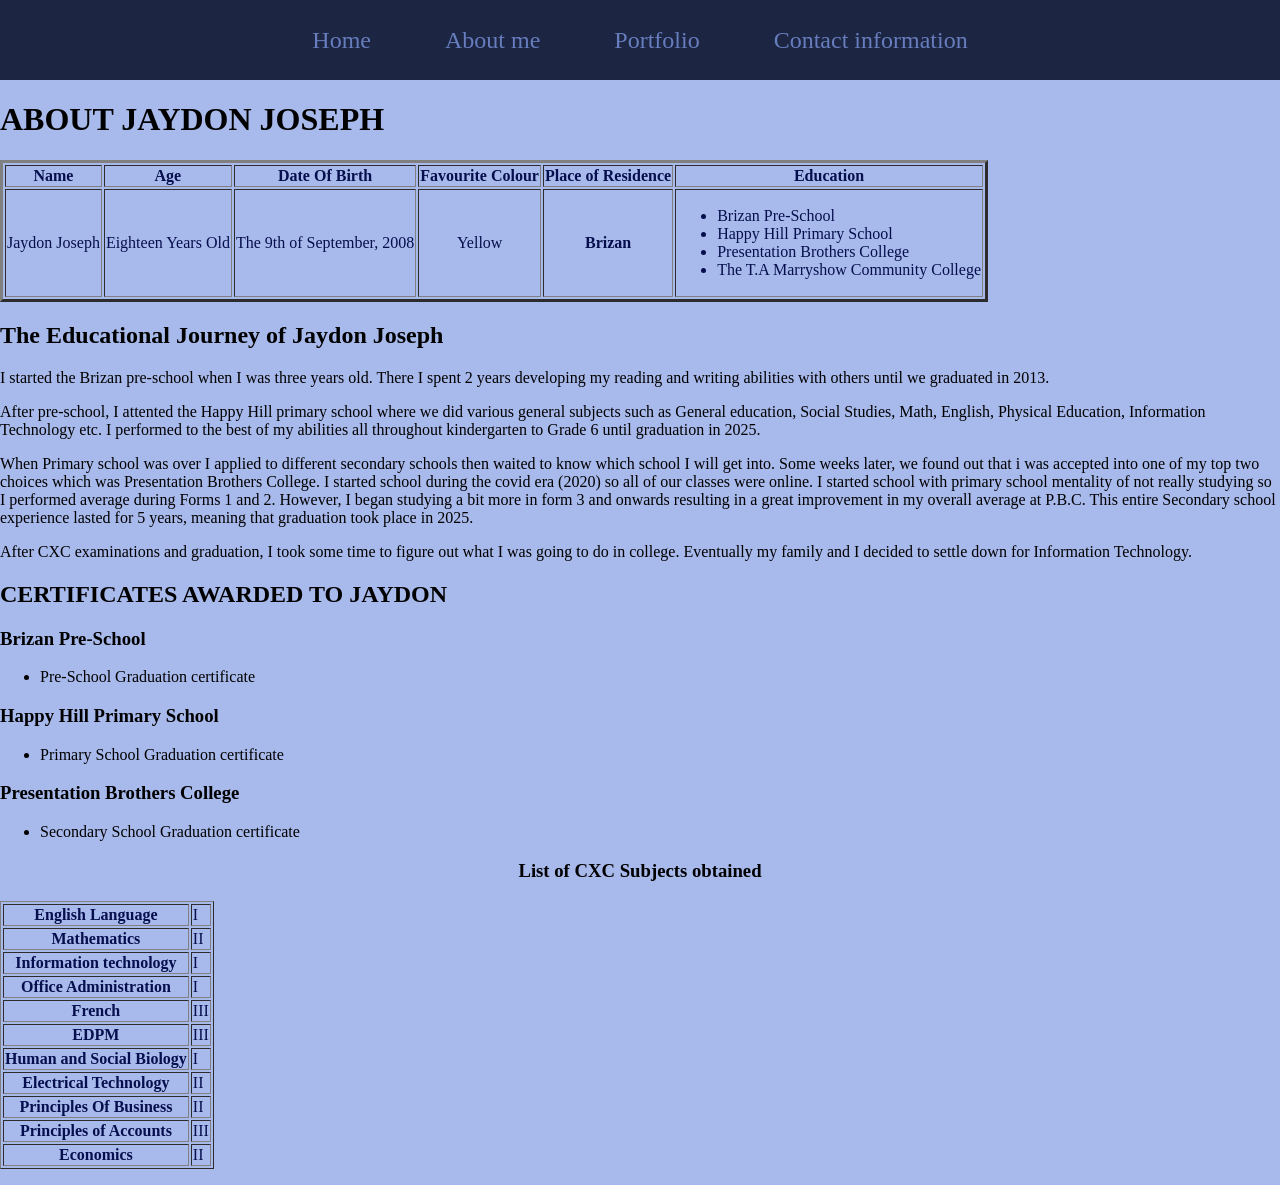
==== About.html @ 51f353b1 "Build personal portfolio website Add a static multi-page personal website for Jaydon Joseph with a h" ====
<!DOCTYPE html>
<html lang="en">
<head>
    <meta charset="UTF-8">
    <meta name="viewport" content="width=device-width, initial-scale=1.0">
    <link rel="stylesheet" href="style.css" type="text/css">
    <title>About Jaydon</title>
</head>
<body>
    <nav id="topmenu">
    <ul>
        <li><a href="index.html">Home</a></li>
        <li><a href="About.html">About me</a></li>
        <li><a href="Portfolio.html">Portfolio</a></li>
        <li><a href="Contact.html">Contact information</a></li>
    </ul>
    </nav>
    
<h1> ABOUT JAYDON JOSEPH</h1>
<table border="3">
    <tr>
        <th>Name</th>
        <th>Age</th>
        <th>Date Of Birth</th>
        <th>Favourite Colour</th>
        <th>Place of Residence</th>
        <th>Education</th>
    </tr>
    <tr>
        <td>Jaydon Joseph</td>
        <td>Eighteen Years Old</td>
        <td>The 9th of September, 2008</td>
        <td class="favcolor">Yellow</td>
        <th>Brizan</th>
        <td>
            <ul>
                <li>Brizan Pre-School</li>
                <li>Happy Hill Primary School</li>
                <li>Presentation Brothers College</li>
                <li>The T.A Marryshow Community College</li>
            </ul>
        </td>
    </tr>
</table>
<h2>The Educational Journey of Jaydon Joseph</h2>
<p>I started the Brizan pre-school when I was three years old. There I spent 2 years developing my reading and writing abilities with others until we graduated in 2013.</p>
<p>After pre-school, I attented the Happy Hill primary school where we did various general subjects such as General education, Social Studies, Math, English, Physical Education, Information Technology etc. I performed to the best of my abilities all throughout kindergarten to Grade 6 until graduation in 2025.</p>
<p>When Primary school was over I applied to different secondary schools then waited to know which school I will get into. Some weeks later, we found out that i was accepted into one of my top two choices which was Presentation Brothers College. I started school during the covid era (2020) so all of our classes were online. I started school with primary school mentality of not really studying so I performed average during Forms 1 and 2. However, I began studying a bit more in form 3 and onwards resulting in a great improvement in my overall average at P.B.C. This entire Secondary school experience lasted for 5 years, meaning that graduation took place in 2025.</p>
<p>After CXC examinations and graduation, I took some time to figure out what I was going to do in college. Eventually my family and I decided to settle down for Information Technology.</p>
<h2>CERTIFICATES AWARDED TO JAYDON</h2>
<h3>Brizan Pre-School</h3>
<p class="pre-school"> <ul><li>Pre-School Graduation certificate</li></ul>
</p>
<h3>Happy Hill Primary School</h3>
<p class="primary-school"> <ul><li>Primary School Graduation certificate</li></ul>
</p>
<h3>Presentation Brothers College</h3>
<p class="secondary-school"> <ul>
    <li>Secondary School Graduation certificate</li>
</ul>
<h3 style="text-align:center;">List of CXC Subjects obtained</h3>
<table border="1">
    <tr>
      <th scope="row">English Language</th>
      <td>I</td>
    </tr>
    <tr>
      <th scope="row">Mathematics</th>
      <td>II</td>
    </tr>
    <tr>
      <th scope="row">Information technology</th>
      <td>I</td>
    </tr>
    <tr>
      <th scope="row">Office Administration</th>
      <td>I</td>
    </tr>
    <tr>
      <th scope="row">French</th>
      <td>III</td>
    </tr>
    <tr>
      <th scope="row">EDPM</th>
      <td>III</td>
    </tr>
    <tr>
      <th scope="row">Human and Social Biology</th>
      <td>I</td>
    </tr>
    <tr>
      <th scope="row">Electrical Technology</th>
      <td>II</td>
    </tr>
    <tr>
      <th scope="row">Principles Of Business</th>
      <td>II</td>
    </tr>
    <tr>
      <th scope="row">Principles of Accounts</th>
      <td>III</td>
    </tr>
    <tr>
      <th scope="row">Economics</th>
      <td>II</td>
    </tr>

  </table>
</p>
</body>
</html>
---- style.css ----
body{
    margin: 0;
    padding: 0;
    background: #a8b9eb;
}
nav#topmenu ul{
    list-style: none;
    background-color: #1C2541;
    text-align: center;
    padding: 0;
    margin: 0;
}
nav#topmenu li{
    font-size: 24px;
    line-height: 40px;
    height: 40px;
    display: inline-block;
    padding: 20px;
}
nav#topmenu a{
    text-decoration: none;
    color: #677dbe;
}

.profile{
    width:250px;
    height:250px;
    align-content:center;
    display: block;
    margin-left: auto;
    margin-right: auto;
}
.trail{
    width:300px;
    height:450px;
    align-content:center;
    display: block;
    margin-left: auto;
    margin-right: auto;
}
.stones{
    width:300px;
    height:450px;
    align-content:left;
    display: block;
    margin-left: 10px;
    margin-right: auto;
}
.people{
    width:300px;
    height:450px;
    align-content:center;
    display: block;
    margin-left: auto;
    margin-right: auto;
}

.hiking{
    display: flex;
    gap: 1px
}
.karate{
     display: flex;
    gap: 1px
}
.six{
    width:300px;
    height:450px;
    align-content:center;
    display: block;
    margin-left: auto;
    margin-right: auto;
}
.group{
    width:300px;
    height:450px;
    align-content:center;
    display: block;
    margin-left: auto;
    margin-right: auto;
}
.grading{
    width:300px;
    height:450px;
    align-content:center;
    display: block;
    margin-left: auto;
    margin-right: auto;
}
.photography{
    display: flex;
    gap: 1px
}
.purp{
     width:300px;
    height:450px;
    align-content:center;
    display: block;
    margin-left: auto;
    margin-right: auto;
}
.leaf{
     width:300px;
    height:450px;
    align-content:center;
    display: block;
    margin-left: auto;
    margin-right: auto;
}
.sky{
     width:300px;
    height:450px;
    align-content:center;
    display: block;
    margin-left: auto;
    margin-right: auto;
}
nav a {
  color: #333333;              
  text-decoration: none;       
  padding: 10px 15px;          
  transition: background 0.3s, color 0.3s; 
}

nav a:hover {
  background-color: #99b7ba;   
  color: #9A7B56;              
  border-radius: 4px;          
}
.favcolor{
    text-align:center;
}
table{
    color: rgb(6, 15, 77); 
}
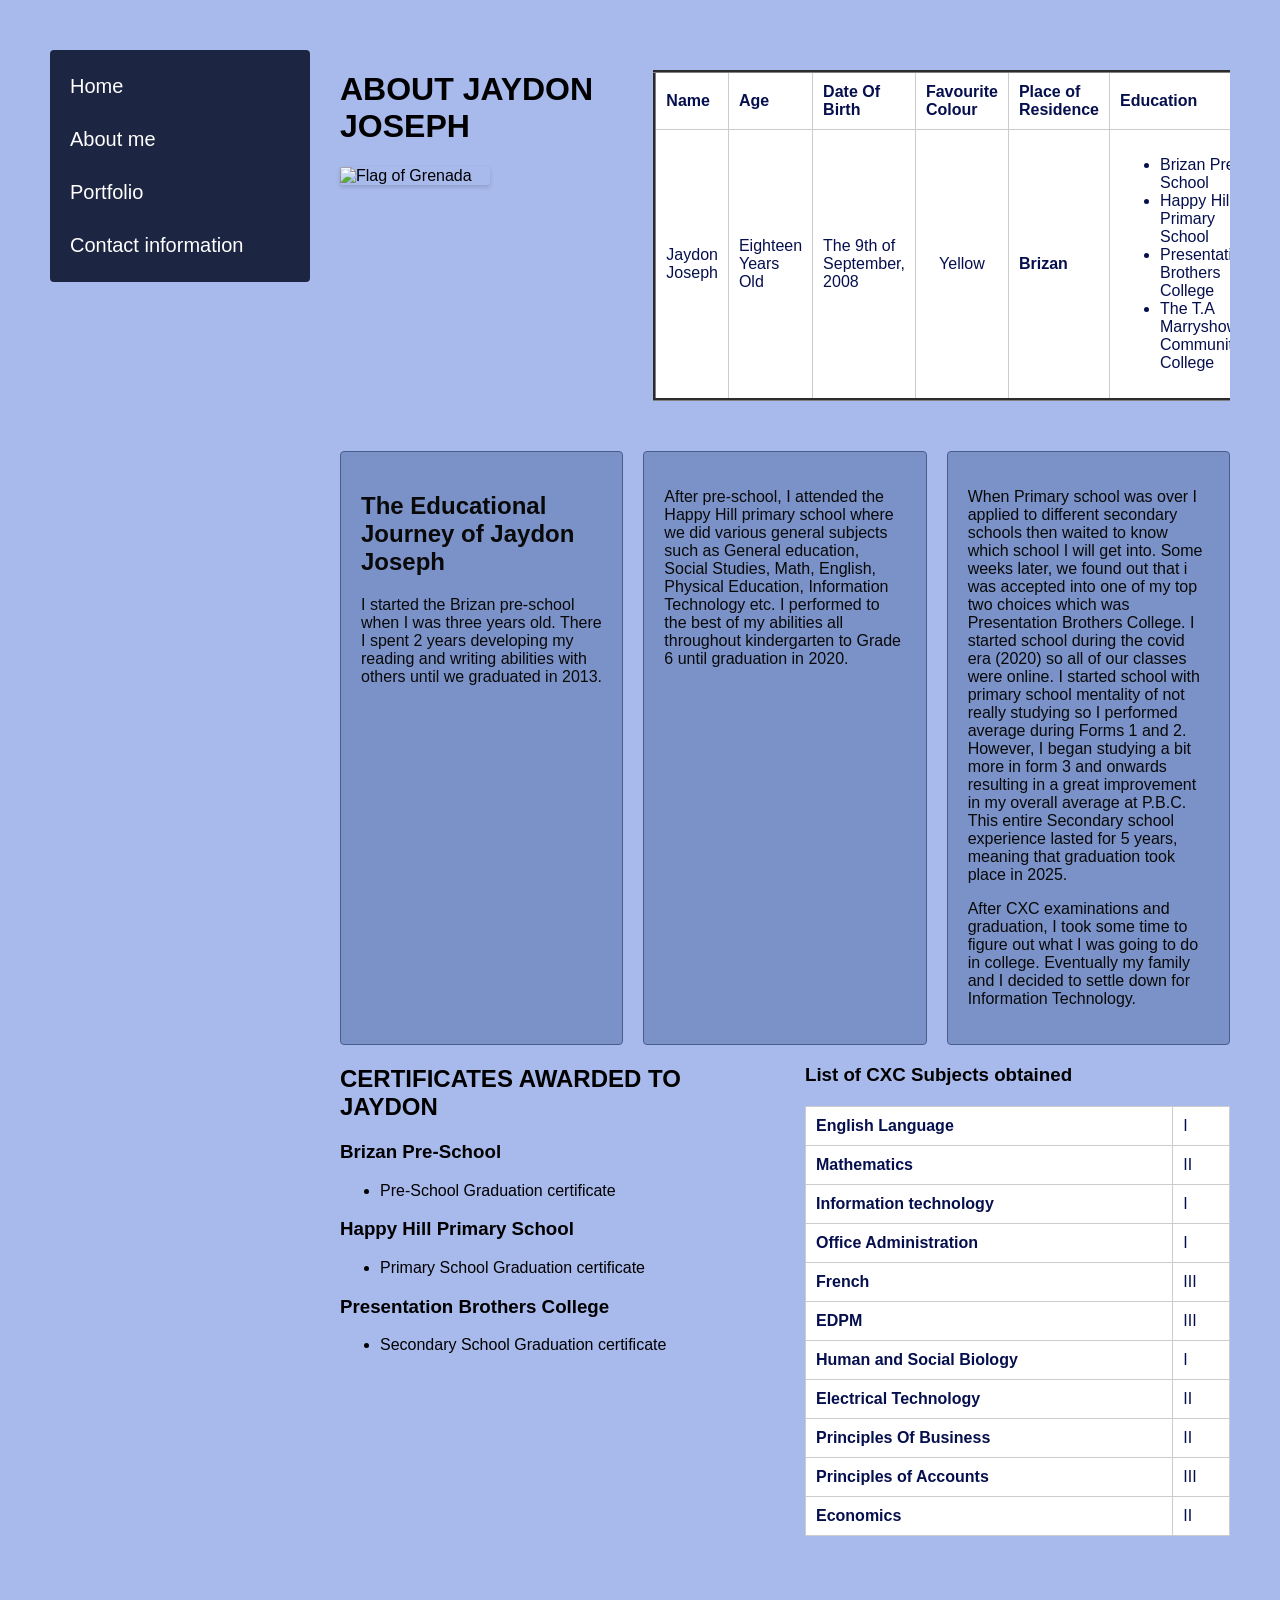
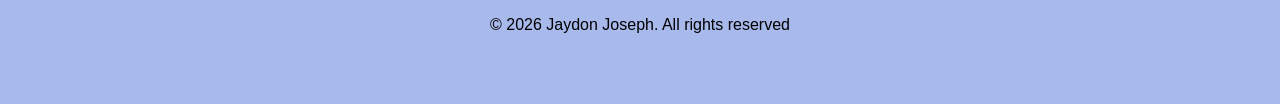
==== commit 3ccda6e4: "added a universal page wrapper, changed the header and main overview alignment, and wrapped content " ====
--- a/About.html
+++ b/About.html
@@ -7,105 +7,118 @@
     <title>About Jaydon</title>
 </head>
 <body>
+
+<div class="page-wrapper">
+
+    <!-- 1. NAVIGATION MENU -->
     <nav id="topmenu">
-    <ul>
-        <li><a href="index.html">Home</a></li>
-        <li><a href="About.html">About me</a></li>
-        <li><a href="Portfolio.html">Portfolio</a></li>
-        <li><a href="Contact.html">Contact information</a></li>
-    </ul>
+        <ul>
+            <li><a href="index.html">Home</a></li>
+            <li><a href="About.html">About me</a></li>
+            <li><a href="Portfolio.html">Portfolio</a></li>
+            <li><a href="Contact.html">Contact information</a></li>
+        </ul>
     </nav>
     
-<h1> ABOUT JAYDON JOSEPH</h1>
-<table border="3">
-    <tr>
-        <th>Name</th>
-        <th>Age</th>
-        <th>Date Of Birth</th>
-        <th>Favourite Colour</th>
-        <th>Place of Residence</th>
-        <th>Education</th>
-    </tr>
-    <tr>
-        <td>Jaydon Joseph</td>
-        <td>Eighteen Years Old</td>
-        <td>The 9th of September, 2008</td>
-        <td class="favcolor">Yellow</td>
-        <th>Brizan</th>
-        <td>
-            <ul>
-                <li>Brizan Pre-School</li>
-                <li>Happy Hill Primary School</li>
-                <li>Presentation Brothers College</li>
-                <li>The T.A Marryshow Community College</li>
-            </ul>
-        </td>
-    </tr>
-</table>
-<h2>The Educational Journey of Jaydon Joseph</h2>
-<p>I started the Brizan pre-school when I was three years old. There I spent 2 years developing my reading and writing abilities with others until we graduated in 2013.</p>
-<p>After pre-school, I attented the Happy Hill primary school where we did various general subjects such as General education, Social Studies, Math, English, Physical Education, Information Technology etc. I performed to the best of my abilities all throughout kindergarten to Grade 6 until graduation in 2025.</p>
-<p>When Primary school was over I applied to different secondary schools then waited to know which school I will get into. Some weeks later, we found out that i was accepted into one of my top two choices which was Presentation Brothers College. I started school during the covid era (2020) so all of our classes were online. I started school with primary school mentality of not really studying so I performed average during Forms 1 and 2. However, I began studying a bit more in form 3 and onwards resulting in a great improvement in my overall average at P.B.C. This entire Secondary school experience lasted for 5 years, meaning that graduation took place in 2025.</p>
-<p>After CXC examinations and graduation, I took some time to figure out what I was going to do in college. Eventually my family and I decided to settle down for Information Technology.</p>
-<h2>CERTIFICATES AWARDED TO JAYDON</h2>
-<h3>Brizan Pre-School</h3>
-<p class="pre-school"> <ul><li>Pre-School Graduation certificate</li></ul>
-</p>
-<h3>Happy Hill Primary School</h3>
-<p class="primary-school"> <ul><li>Primary School Graduation certificate</li></ul>
-</p>
-<h3>Presentation Brothers College</h3>
-<p class="secondary-school"> <ul>
-    <li>Secondary School Graduation certificate</li>
-</ul>
-<h3 style="text-align:center;">List of CXC Subjects obtained</h3>
-<table border="1">
-    <tr>
-      <th scope="row">English Language</th>
-      <td>I</td>
-    </tr>
-    <tr>
-      <th scope="row">Mathematics</th>
-      <td>II</td>
-    </tr>
-    <tr>
-      <th scope="row">Information technology</th>
-      <td>I</td>
-    </tr>
-    <tr>
-      <th scope="row">Office Administration</th>
-      <td>I</td>
-    </tr>
-    <tr>
-      <th scope="row">French</th>
-      <td>III</td>
-    </tr>
-    <tr>
-      <th scope="row">EDPM</th>
-      <td>III</td>
-    </tr>
-    <tr>
-      <th scope="row">Human and Social Biology</th>
-      <td>I</td>
-    </tr>
-    <tr>
-      <th scope="row">Electrical Technology</th>
-      <td>II</td>
-    </tr>
-    <tr>
-      <th scope="row">Principles Of Business</th>
-      <td>II</td>
-    </tr>
-    <tr>
-      <th scope="row">Principles of Accounts</th>
-      <td>III</td>
-    </tr>
-    <tr>
-      <th scope="row">Economics</th>
-      <td>II</td>
-    </tr>
+    <!-- 2. MAIN CONTENT WINDOW -->
+    <div class="main-content">
+        
+        <!-- Top Section: Header Title and Main Table side-by-side -->
+        <div class="top-row">
+            <header class="title-card">
+                <h1>ABOUT JAYDON JOSEPH</h1>
+                <img class="flag-icon" src="https://upload.wikimedia.org/wikipedia/commons/b/bc/Flag_of_Grenada.svg?utm_source=en.wikipedia.org&utm_campaign=index&utm_content=original" alt="Flag of Grenada">
+            </header>
+            
+            <div class="table-container">
+                <table border="3">
+                    <tr>
+                        <th>Name</th>
+                        <th>Age</th>
+                        <th>Date Of Birth</th>
+                        <th>Favourite Colour</th>
+                        <th>Place of Residence</th>
+                        <th>Education</th>
+                    </tr>
+                    <tr>
+                        <td>Jaydon Joseph</td>
+                        <td>Eighteen Years Old</td>
+                        <td>The 9th of September, 2008</td>
+                        <td class="favcolor">Yellow</td>
+                        <th>Brizan</th>
+                        <td>
+                            <ul>
+                                <li>Brizan Pre-School</li>
+                                <li>Happy Hill Primary School</li>
+                                <li>Presentation Brothers College</li>
+                                <li>The T.A Marryshow Community College</li>
+                            </ul>
+                        </td>
+                    </tr>
+                </table>
+            </div>
+        </div>
 
-  </table>
-</p>
+        <!-- Middle Section: Three Responsive Paragraph Grid Columns -->
+        <main class="layout-grid">
+            <section class="card"> 
+                <h2>The Educational Journey of Jaydon Joseph</h2>
+                <p>I started the Brizan pre-school when I was three years old. There I spent 2 years developing my reading and writing abilities with others until we graduated in 2013.</p>
+            </section>
+
+            <section class="card">
+                <p>After pre-school, I attended the Happy Hill primary school where we did various general subjects such as General education, Social Studies, Math, English, Physical Education, Information Technology etc. I performed to the best of my abilities all throughout kindergarten to Grade 6 until graduation in 2020.</p>
+            </section>
+
+            <section class="card">
+                <p>When Primary school was over I applied to different secondary schools then waited to know which school I will get into. Some weeks later, we found out that i was accepted into one of my top two choices which was Presentation Brothers College. I started school during the covid era (2020) so all of our classes were online. I started school with primary school mentality of not really studying so I performed average during Forms 1 and 2. However, I began studying a bit more in form 3 and onwards resulting in a great improvement in my overall average at P.B.C. This entire Secondary school experience lasted for 5 years, meaning that graduation took place in 2025.</p>
+                <p>After CXC examinations and graduation, I took some time to figure out what I was going to do in college. Eventually my family and I decided to settle down for Information Technology.</p>
+            </section>
+        </main>
+
+        <!-- Bottom Section: Certificates and CXC Grades Layout -->
+        <section class="bottom-section">
+            <div class="certificates-area">
+                <h2>CERTIFICATES AWARDED TO JAYDON</h2>
+                
+                <h3>Brizan Pre-School</h3>
+                <ul class="pre-school">
+                    <li>Pre-School Graduation certificate</li>
+                </ul>
+                
+                <h3>Happy Hill Primary School</h3>
+                <ul class="primary-school">
+                    <li>Primary School Graduation certificate</li>
+                </ul>
+                
+                <h3>Presentation Brothers College</h3>
+                <ul class="secondary-school">
+                    <li>Secondary School Graduation certificate</li>
+                </ul>
+            </div>
+
+            <div class="table-section"> 
+                <h3>List of CXC Subjects obtained</h3>
+                <table border="1">
+                    <tr><th scope="row">English Language</th><td>I</td></tr>
+                    <tr><th scope="row">Mathematics</th><td>II</td></tr>
+                    <tr><th scope="row">Information technology</th><td>I</td></tr>
+                    <tr><th scope="row">Office Administration</th><td>I</td></tr>
+                    <tr><th scope="row">French</th><td>III</td></tr>
+                    <tr><th scope="row">EDPM</th><td>III</td></tr>
+                    <tr><th scope="row">Human and Social Biology</th><td>I</td></tr>
+                    <tr><th scope="row">Electrical Technology</th><td>II</td></tr>
+                    <tr><th scope="row">Principles Of Business</th><td>II</td></tr>
+                    <tr><th scope="row">Principles of Accounts</th><td>III</td></tr>
+                    <tr><th scope="row">Economics</th><td>II</td></tr>
+                </table>
+            </div>
+        </section>
+
+    </div> <!-- End Main Content -->
+</div> <!-- End Page Wrapper -->
+
+<footer>&copy; 2026 Jaydon Joseph. All rights reserved</footer>
+
 </body>
 </html>
--- a/style.css
+++ b/style.css
@@ -1,135 +1,221 @@
-body{
-    margin: 0;
-    padding: 0;
-    background: #a8b9eb;
-}
-nav#topmenu ul{
-    list-style: none;
+body {
+  margin: 0;
+  background: #a8b9eb; 
+  font-size: 1rem;
+  padding: 15px;
+  font-family: Arial, sans-serif;
+}
+
+/* --- Navigation System (Mobile Version) --- */
+nav#topmenu ul {
+  list-style: none;
+  background-color: #1C2541; 
+  text-align: center;
+  padding: 0;
+  margin: 0;
+}
+
+nav#topmenu li {
+  font-size: 24px;
+  display: block; 
+  padding: 15px 0;
+}
+
+nav#topmenu a {
+  text-decoration: none;
+  color: #ffffff; 
+  padding: 10px 15px;
+  transition: background 0.3s, color 0.3s; 
+  display: inline-block;
+}
+
+nav#topmenu a:hover {
+  background-color: #99b7ba; 
+  color: #9A7B56;            
+  border-radius: 4px;          
+}
+
+/* --- Tables & Page Cards --- */
+.card {
+  background-color: #7b92c9; 
+  color: #090909;
+  padding: 20px;
+  margin-bottom: 20px;
+  border: 1px solid #4a5d8a;
+  border-radius: 4px;
+}
+
+.table-container,
+.table-section {
+  width: 100%;
+  overflow-x: auto; /* Lets tables scroll smoothly on tiny phone screens */
+  margin-bottom: 20px;
+}
+
+table {
+  width: 100%;
+  border-collapse: collapse;
+  margin-top: 20px;
+  background: white;
+  color: rgb(6, 15, 77); 
+}
+
+th, td {
+  padding: 10px;
+  border: 1px solid #ccc;
+  text-align: left;
+}
+
+.favcolor {
+  text-align: center;
+}
+
+/* Layout Structure & Responsive Images  */
+
+.top-row, 
+.layout-grid, 
+.bottom-section, 
+.portfolio-stack {
+  display: block; 
+}
+
+.image-gallery img,
+.karate img, 
+.hiking img, 
+.photography img {
+  width: 100%;
+  height: 250px;       
+  object-fit: cover;   
+  border-radius: 4px;
+  margin-bottom: 15px; 
+  display: block;
+}
+
+
+.profile {
+  width: 100%;
+  max-width: 250px; 
+  height: auto;
+  border-radius: 4px;
+  display: block;
+  margin: 15px auto;
+}
+.flag-icon {
+  width: 100%;
+  max-width: 150px;   /* Limits the width so it doesn't get overly large */
+  height: auto;       
+  display: block;
+  margin: 15px 0;   
+  border-radius: 2px; 
+  box-shadow: 0 2px 4px rgba(0, 0, 0, 0.15); 
+} 
+footer {
+  text-align: center;
+  padding: 40px 20px;
+}
+
+
+/* 
+   2. TABLET STYLES (Triggers on display widths 768px and wider)
+*/
+@media (min-width: 768px) {
+  body {
+    padding: 30px;
+  }
+
+ 
+  .layout-grid {
+    display: grid;
+    grid-template-columns: 1fr 1fr; 
+    gap: 20px;
+  }
+  
+  .card {
+    margin-bottom: 0; 
+  }
+
+ 
+  .karate, .hiking, .photography {
+    display: grid;
+    grid-template-columns: 1fr 1fr;
+    gap: 15px;
+  }
+  
+  .karate img, .hiking img, .photography img {
+    margin-bottom: 0;
+  }
+}
+
+
+/*
+   3. DESKTOP STYLES (Triggers on Computer monitors 1024px and wider)
+*/
+@media (min-width: 1024px) {
+ 
+  .page-wrapper {
+    display: grid;
+    grid-template-columns: 260px 1fr;
+    gap: 30px;
+    max-width: 1300px; 
+    margin: 0 auto;
+    padding: 20px;
+  }
+
+  
+  nav#topmenu {
+    height: fit-content;
+    position: sticky;
+    top: 20px;
+    margin-bottom: 0;
+  }
+
+  nav#topmenu ul {
     background-color: #1C2541;
-    text-align: center;
-    padding: 0;
-    margin: 0;
-}
-nav#topmenu li{
-    font-size: 24px;
-    line-height: 40px;
-    height: 40px;
-    display: inline-block;
-    padding: 20px;
-}
-nav#topmenu a{
-    text-decoration: none;
-    color: #677dbe;
-}
-
-.profile{
-    width:250px;
-    height:250px;
-    align-content:center;
+    border-radius: 4px;
+    padding: 10px 0;
+  }
+
+  nav#topmenu li {
+    display: block; 
+    font-size: 20px;
+    height: auto;
+    line-height: normal;
+    padding: 5px;
+    text-align: left;
+  }
+
+  nav#topmenu a {
     display: block;
-    margin-left: auto;
-    margin-right: auto;
-}
-.trail{
-    width:300px;
-    height:450px;
-    align-content:center;
-    display: block;
-    margin-left: auto;
-    margin-right: auto;
-}
-.stones{
-    width:300px;
-    height:450px;
-    align-content:left;
-    display: block;
-    margin-left: 10px;
-    margin-right: auto;
-}
-.people{
-    width:300px;
-    height:450px;
-    align-content:center;
-    display: block;
-    margin-left: auto;
-    margin-right: auto;
-}
-
-.hiking{
-    display: flex;
-    gap: 1px
-}
-.karate{
-     display: flex;
-    gap: 1px
-}
-.six{
-    width:300px;
-    height:450px;
-    align-content:center;
-    display: block;
-    margin-left: auto;
-    margin-right: auto;
-}
-.group{
-    width:300px;
-    height:450px;
-    align-content:center;
-    display: block;
-    margin-left: auto;
-    margin-right: auto;
-}
-.grading{
-    width:300px;
-    height:450px;
-    align-content:center;
-    display: block;
-    margin-left: auto;
-    margin-right: auto;
-}
-.photography{
-    display: flex;
-    gap: 1px
-}
-.purp{
-     width:300px;
-    height:450px;
-    align-content:center;
-    display: block;
-    margin-left: auto;
-    margin-right: auto;
-}
-.leaf{
-     width:300px;
-    height:450px;
-    align-content:center;
-    display: block;
-    margin-left: auto;
-    margin-right: auto;
-}
-.sky{
-     width:300px;
-    height:450px;
-    align-content:center;
-    display: block;
-    margin-left: auto;
-    margin-right: auto;
-}
-nav a {
-  color: #333333;              
-  text-decoration: none;       
-  padding: 10px 15px;          
-  transition: background 0.3s, color 0.3s; 
-}
-
-nav a:hover {
-  background-color: #99b7ba;   
-  color: #9A7B56;              
-  border-radius: 4px;          
-}
-.favcolor{
-    text-align:center;
-}
-table{
-    color: rgb(6, 15, 77); 
+    width: 100%;
+    box-sizing: border-box;
+  }
+
+  .top-row {
+    display: grid;
+    grid-template-columns: 1fr 2fr;
+    gap: 25px;
+    align-items: start;
+    margin-bottom: 30px;
+  }
+
+ 
+  .main-content .layout-grid {
+    display: grid;
+    grid-template-columns: 1fr 1fr 1fr; 
+    gap: 20px;
+  }
+
+ 
+  .bottom-section {
+    display: grid;
+    grid-template-columns: 1fr 1fr;
+    gap: 40px;
+    align-items: start;
+  }
+
+ 
+  .karate, .hiking, .photography {
+    grid-template-columns: 1fr 1fr 1fr;
+    gap: 20px;
+  }
 }
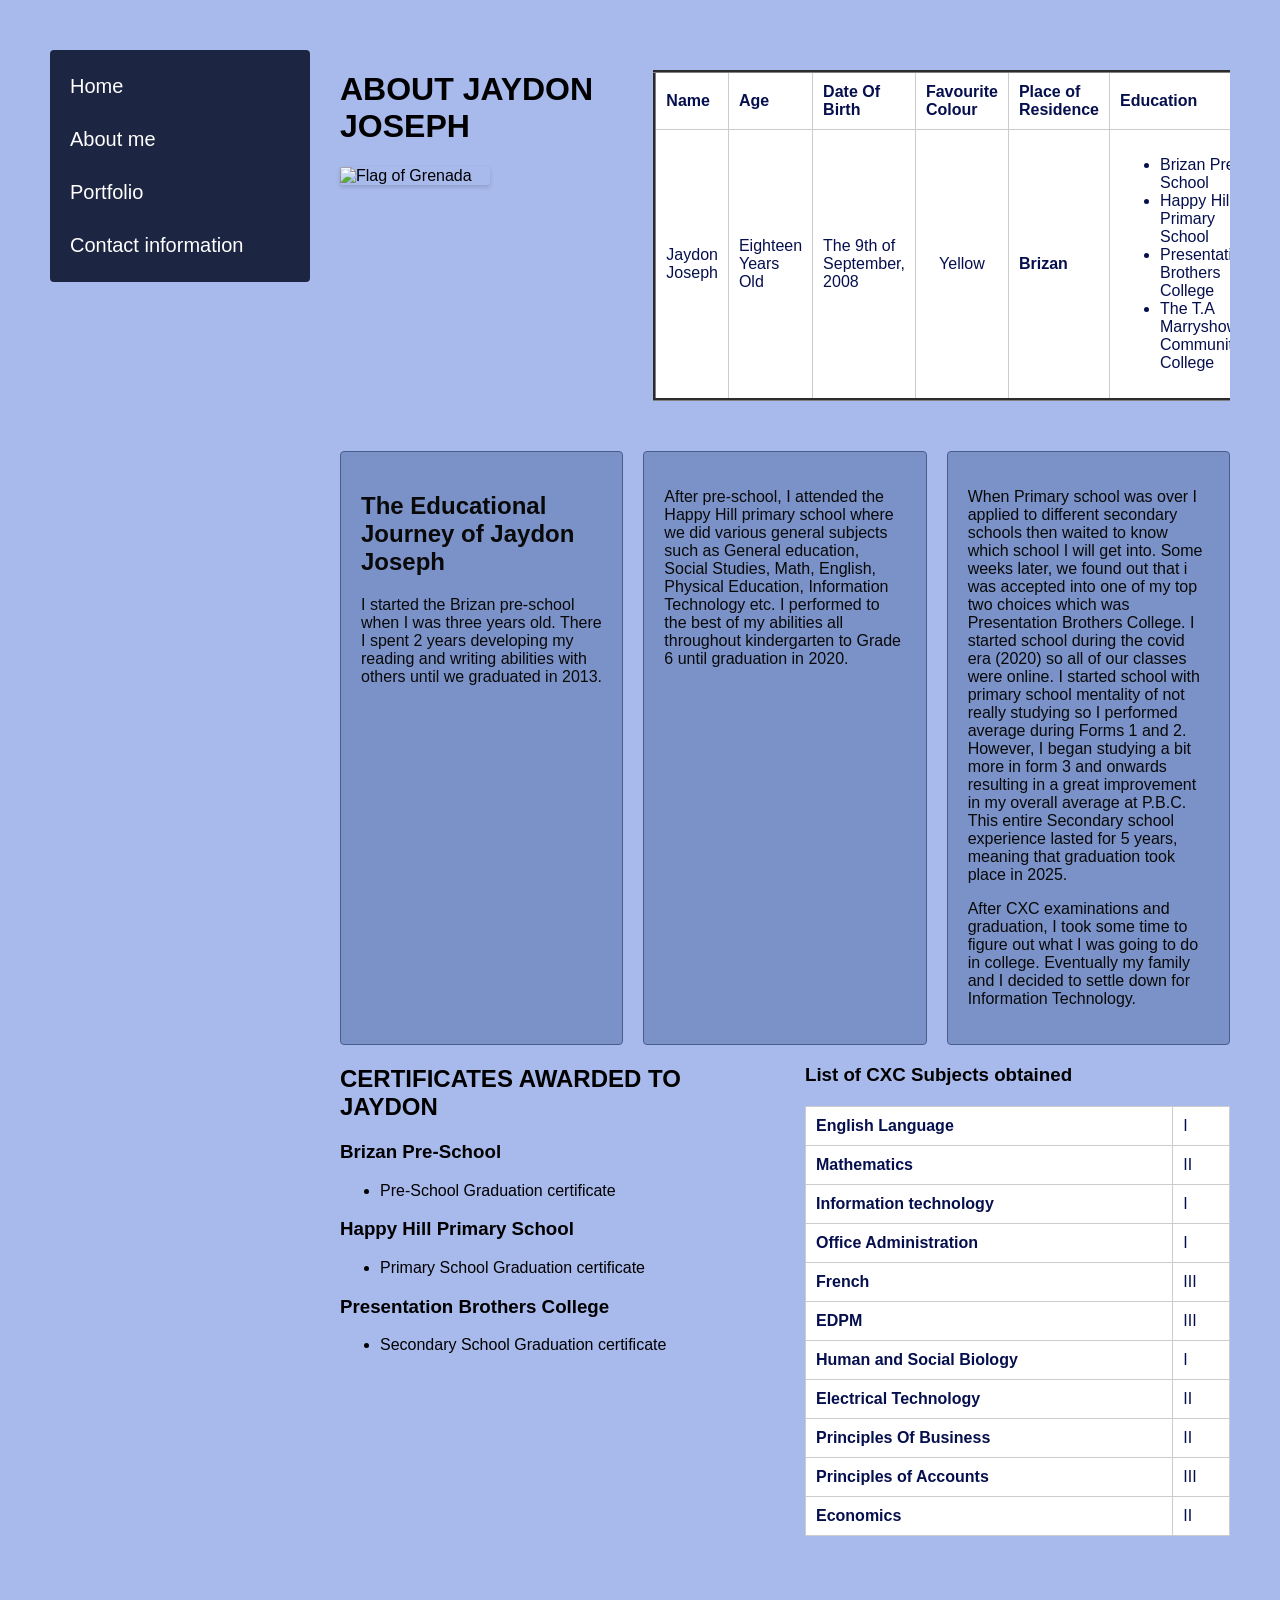
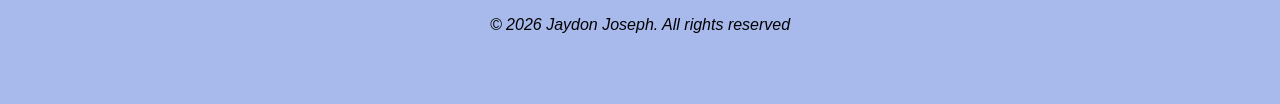
==== commit 12b9e97c: "Created a new branch to italize the footer" ====
--- a/About.html
+++ b/About.html
@@ -118,7 +118,7 @@
     </div> <!-- End Main Content -->
 </div> <!-- End Page Wrapper -->
 
-<footer>&copy; 2026 Jaydon Joseph. All rights reserved</footer>
+<footer><i> &copy; 2026 Jaydon Joseph. All rights reserved </i></footer>
 
 </body>
 </html>
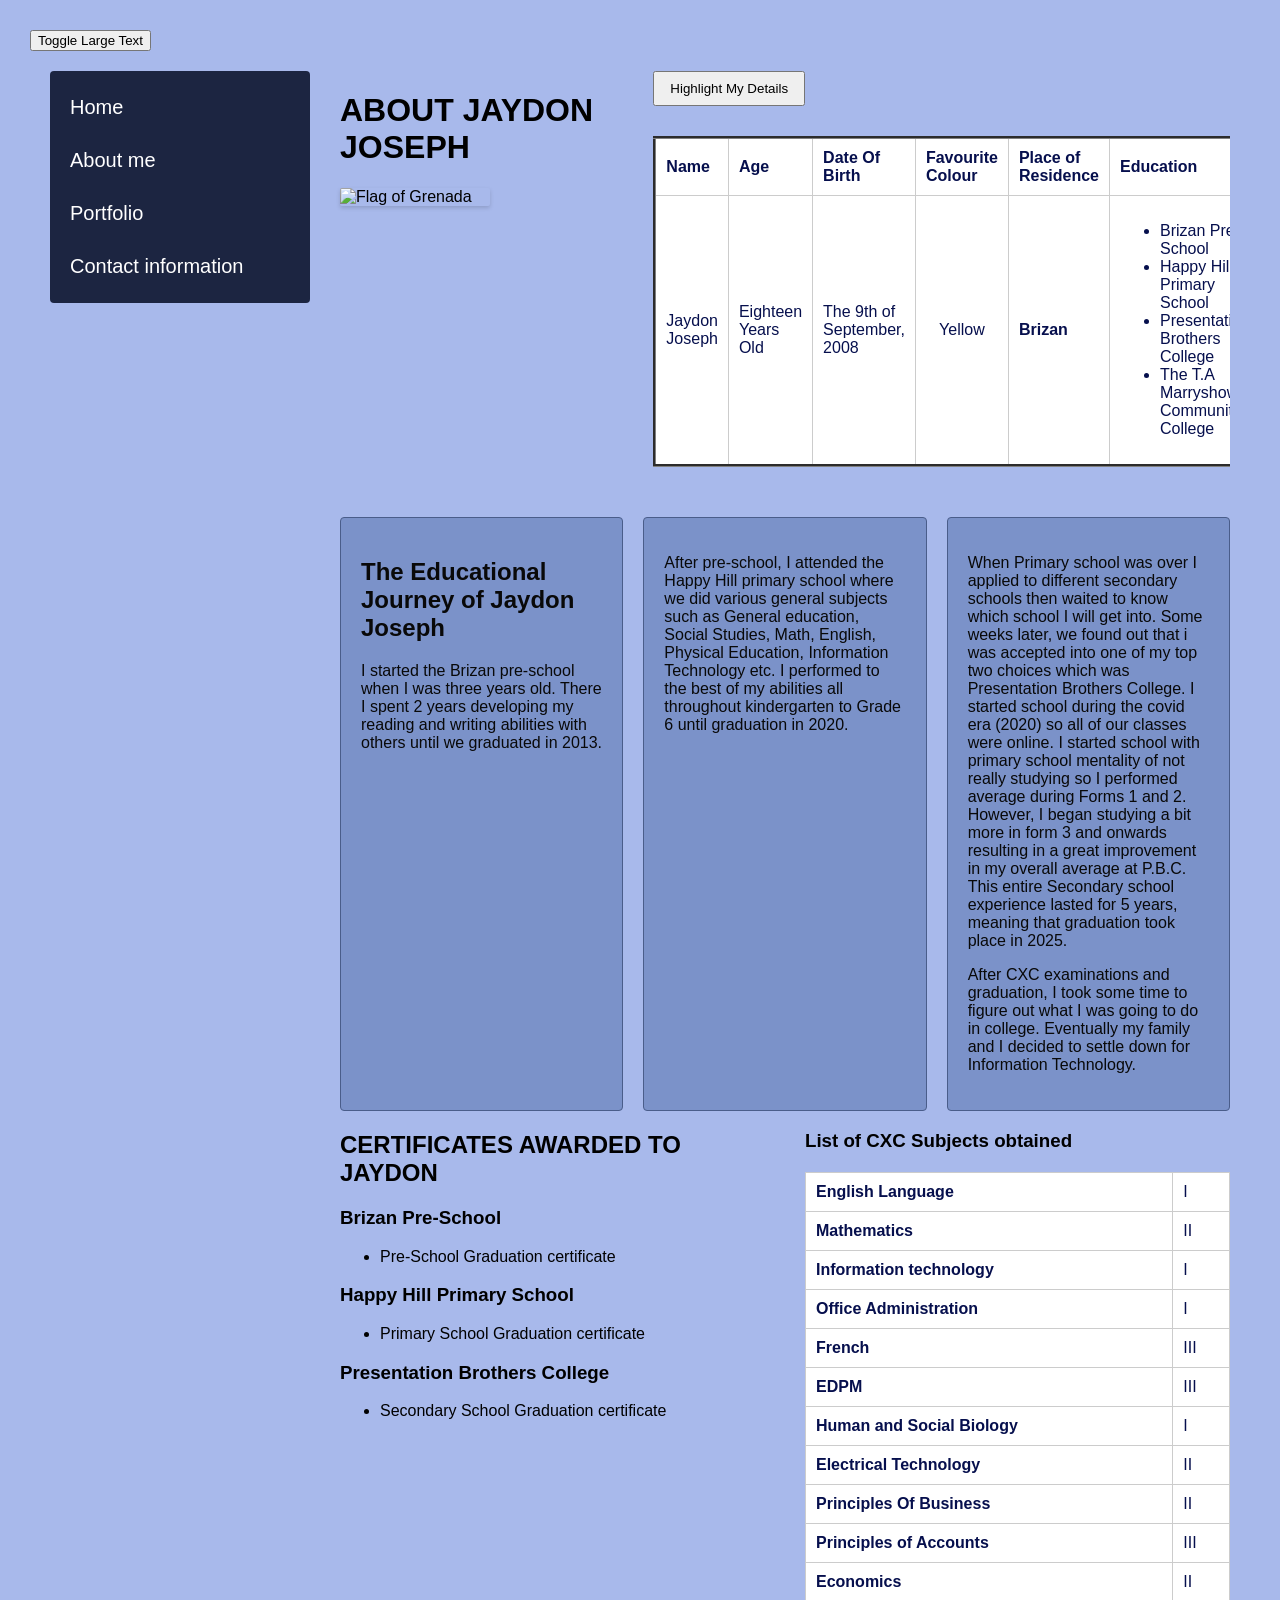
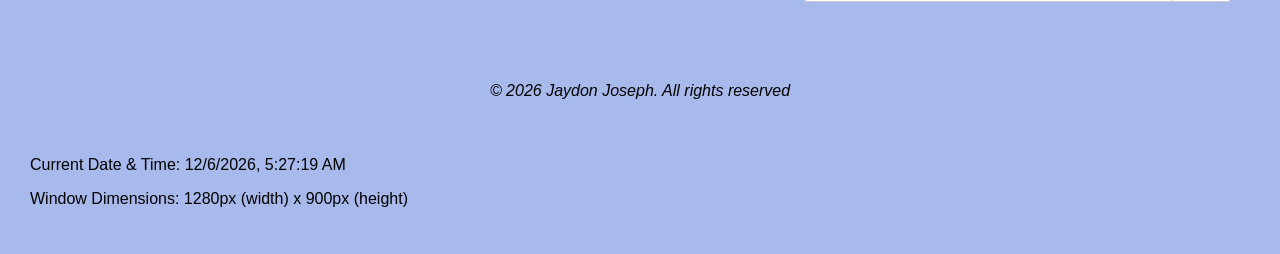
==== commit f1e87b6f: "Added Javascript to the website" ====
--- a/About.html
+++ b/About.html
@@ -7,7 +7,7 @@
     <title>About Jaydon</title>
 </head>
 <body>
-
+<button id="textSizeBtn">Toggle Large Text</button>
 <div class="page-wrapper">
 
     <!-- 1. NAVIGATION MENU -->
@@ -31,6 +31,7 @@
             </header>
             
             <div class="table-container">
+                <button id="highlightBtn" style="margin-bottom: 10px; padding: 8px 15px; cursor: pointer;">Highlight My Details</button>
                 <table border="3">
                     <tr>
                         <th>Name</th>
@@ -41,12 +42,12 @@
                         <th>Education</th>
                     </tr>
                     <tr>
-                        <td>Jaydon Joseph</td>
-                        <td>Eighteen Years Old</td>
-                        <td>The 9th of September, 2008</td>
+                        <td class="personal-detail">Jaydon Joseph</td>
+                        <td class="personal-detail">Eighteen Years Old</td>
+                        <td class="personal-detail">The 9th of September, 2008</td>
                         <td class="favcolor">Yellow</td>
-                        <th>Brizan</th>
-                        <td>
+                        <th class="personal-detail">Brizan</th>
+                        <td class="personal-detail">
                             <ul>
                                 <li>Brizan Pre-School</li>
                                 <li>Happy Hill Primary School</li>
@@ -119,6 +120,8 @@
 </div> <!-- End Page Wrapper -->
 
 <footer><i> &copy; 2026 Jaydon Joseph. All rights reserved </i></footer>
-
+<p>Current Date & Time: <span id="current-datetime"></span></p>
+<p>Window Dimensions: <span id="window-dimensions"></span></p>
+<script src="script.js"></script>
 </body>
 </html>
--- a/style.css
+++ b/style.css
@@ -218,4 +218,21 @@
     grid-template-columns: 1fr 1fr 1fr;
     gap: 20px;
   }
+}
+.large-text {
+    font-size: 1.25rem;
+    line-height: 1.6;
+}
+
+.highlight-detail{
+  background-color: #efe377cd;
+  color: #1C2541;
+  font-weight: bold;
+  transition: background-color 0.3s ease;
+}
+
+b:hover, strong:hover {
+    background-color: rgb(255, 1, 1);
+    color: rgb(0, 0, 0);
+    transition: background-color 0.2s ease;
 }
